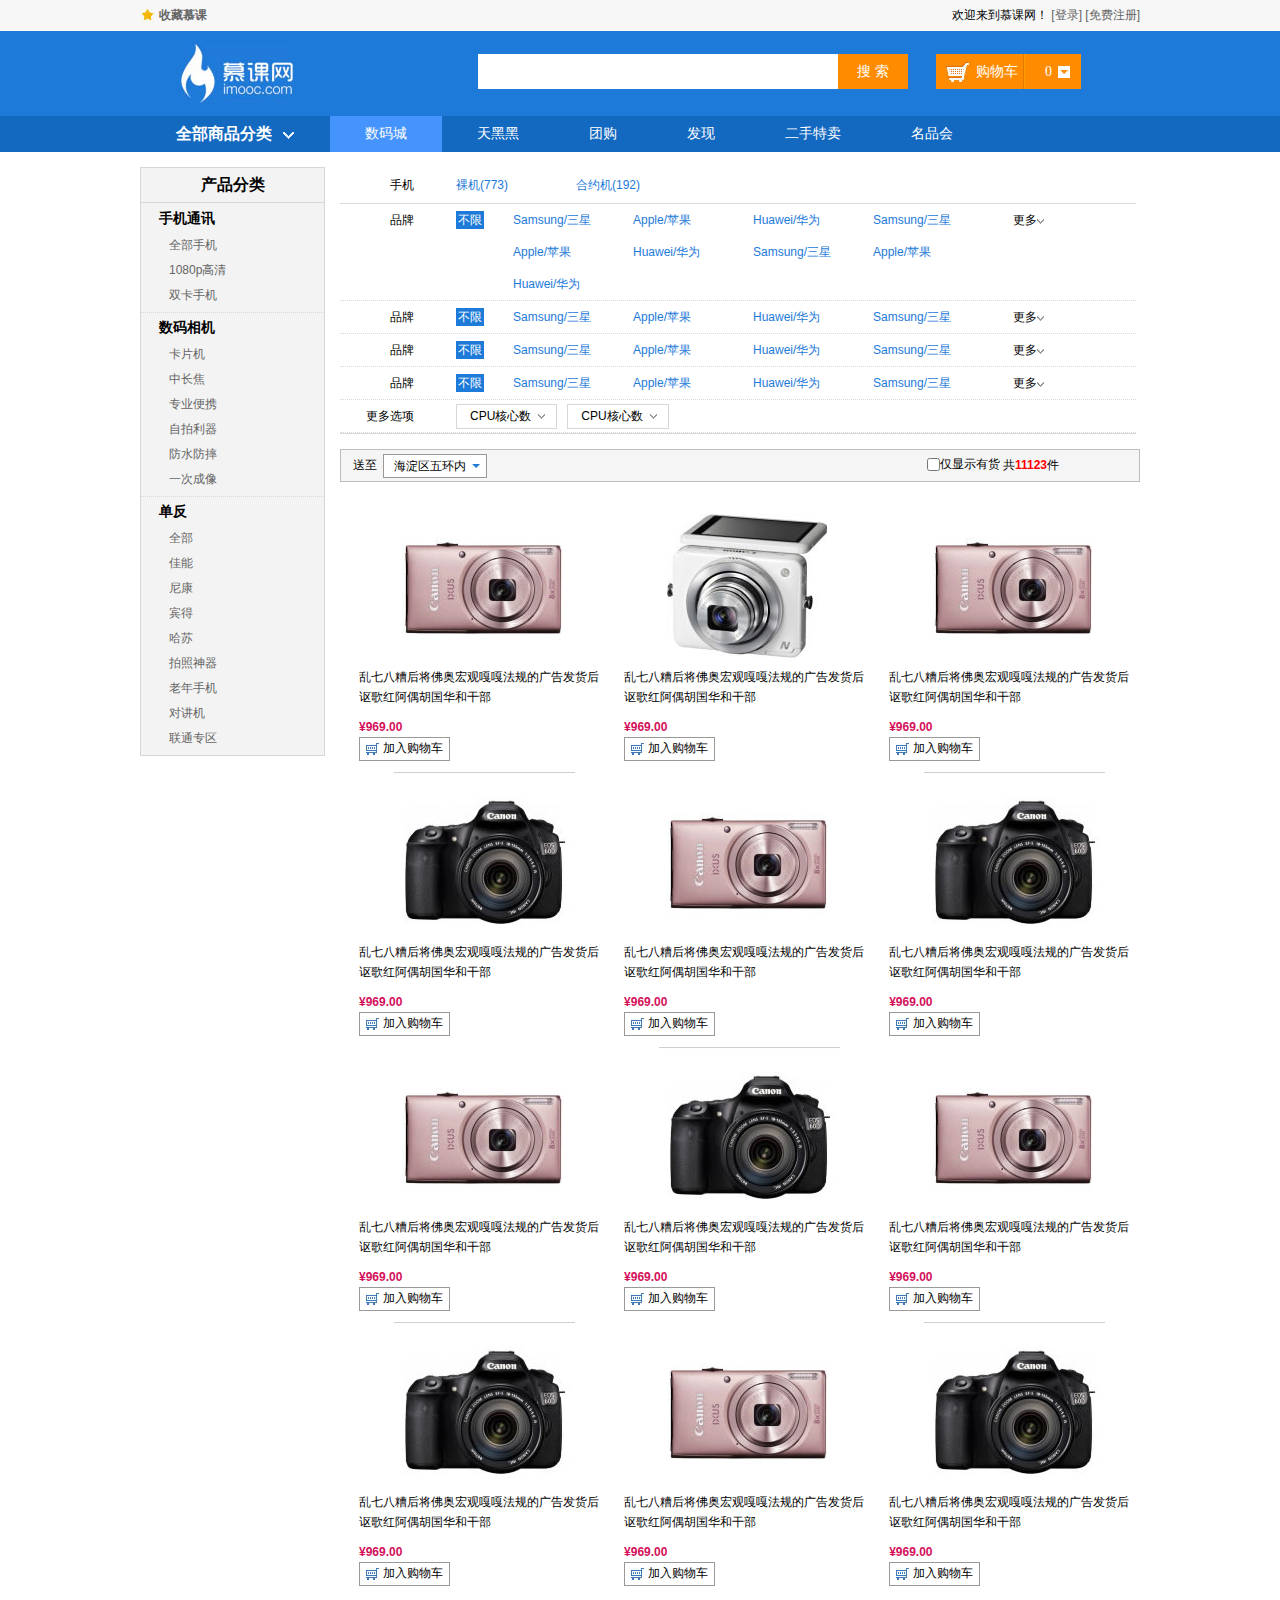
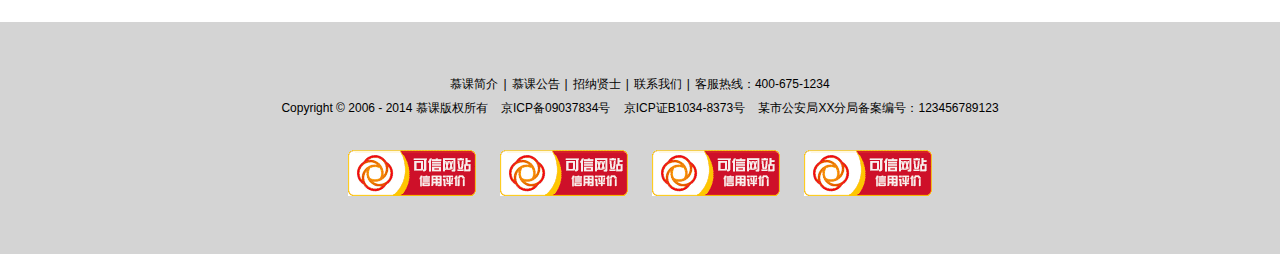
==== filter.html @ c1dac624 "finished products filter" ====
<!DOCTYPE html>
<html>
	<head>
		<meta charset="utf-8" />
		<title>产品筛选</title>
		<link rel="stylesheet" type="text/css" href="style/reset.css" />
		<link rel="stylesheet" type="text/css" href="style/main.css"/>
		<!--[if IE 6]>
			<script type="text/javascript" src="js/DD_belatedPNG_0.0.8a-min.js"></script>
			<script type="text/javascript" src="js/ie6Fixpng.js"></script>
		<![endif]-->
	</head>
	<body>
		<div class="headerBar"><!--头部-->
			<div class="topBar"><!--顶层-->
				<div class="comWidth"><!--公用包裹层-->
					<div class="leftArea"><!--左区域-->
						<a href="#" class="collection">收藏慕课</a>
					</div>
					<div class="rightArea"><!--右区域-->
						<span>欢迎来到慕课网！</span>
						<a href="#" class="login">[登录]</a>
						<a href="#" class="register">[免费注册]</a>
					</div>
				</div>
			</div>
			<div class="logoBar">
				<div class="comWidth">
					<div class="logo">
						<a href="#"><img src="img/logo.jpg" alt="慕课网"/></a>
					</div>
					<div class="search_box">
						<input type="text" class="search_text"/>
						<!--给输入框设置浮动、高度、行高可解决ie6样式问题-->
						<input type="button" value="搜 索" class="search_btn"/>
					</div>
					<div class="shopCar">
						<span class="shopText">购物车</span>
						<span class="shopNum">0</span>
					</div>
				</div>
			</div>
			<div class="navBox">
				<div class="comWidth">
					<div class="shopClass">
						<h3>全部商品分类<i></i></h3>
						<div class="shopClass_show hide">
							<dl class="shopClass_item">
								<dt>
									<a href="#">手机</a>
									<a href="#">数码</a>
									<a href="#" class="aLink">合约机</a>
								</dt>
								<dd>
									<a href="#">荣耀3K</a>
									<a href="#">单反</a>
									<a href="#">智能设备</a>
								</dd>
							</dl>
							<dl class="shopClass_item">
								<dt>
									<a href="#">电脑</a>
									<a href="#">硬件外设</a>
									<a href="#" class="aLink">装机宝</a>
								</dt>
								<dd>
									<a href="#">笔记本</a>
									<a href="#">台式机</a>
									<a href="#">超极本</a>
									<a href="#">平板</a>
								</dd>
							</dl>
							<dl class="shopClass_item ">
								<dt>
									<a href="#">大家电</a>
								</dt>
								<dd>
									<a href="#">电视</a>
									<a href="#">空调</a>
									<a href="#">冰箱</a>
									<a href="#">洗衣机</a>
								</dd>
							</dl>
							<dl class="shopClass_item">
								<dt>
									<a href="#">厨房电器</a>
									<a href="#">生活电器</a>
								</dt>
								<dd>
									<a href="#">空气净化器</a>
									<a href="#">微波炉</a>
									<a href="#">取暖设备</a>
								</dd>
							</dl>
							<dl class="shopClass_item">
								<dt>
									<a href="#">食品/饮料/生鲜</a>
									<a href="#" class="aLink">粮油</a>
								</dt>
								<dd>
									<a href="#">进口</a>
									<a href="#">方便面</a>
									<a href="#">零食</a>
									<a href="#">保健</a>
								</dd>
							</dl>
						</div>
					</div>
					<div class="shopClass_list hide">
						<div class="shopList_cont">
							<dl class="shopList_item">
							<dt>电脑整机</dt>
								<dd>
									<a href="#">笔记本</a>
									<a href="#">超极本</a>
									<a href="#">上网本</a>
									<a href="#">平板电脑</a>
									<a href="#">台式机</a>
								</dd>
							</dl>
							<dl class="shopList_item">
							<dt>装机配件</dt>
								<dd>
									<a href="#">CPU</a>
									<a href="#">硬盘</a>
									<a href="#">SSD固态硬盘</a>
									<a href="#">内存</a>
									<a href="#">显示器</a>
									<a href="#">智能显示器</a>
									<a href="#">主板</a>
									<a href="#">显卡</a>
									<a href="#">机箱</a>
									<a href="#">电源</a>
									<a href="#">散热器</a>
									<a href="#">刻录机/光驱</a>
									<a href="#">声卡</a>
									<a href="#">拓展卡</a>
									<a href="#">服务器配件</a>
									<a href="#">DIY小附件</a>
									<a href="#">装机/配件安装</a>
								</dd>
							</dl>
							<dl class="shopList_item">
							<dt>整机附件</dt>
								<dd>
									<a href="#">电脑包</a>
									<a href="#">硬电脑桌</a>
									<a href="#">电池</a>
									<a href="#">电源适配器</a>
									<a href="#">贴膜</a>
									<a href="#">清洁用品</a>
									<a href="#">笔记本散热器</a>
									<a href="#">USB拓展</a>
									<a href="#">平板配件</a>
									<a href="#">特色附件</a>
									<a href="#">插座网线/电话线</a>
									<a href="#">影音线材</a>
									<a href="#">电脑线材</a>
								</dd>
							</dl>
							<dl class="shopList_item">
							<dt>电脑外设</dt>
								<dd>
									<a href="#">鼠标</a>
									<a href="#">键盘</a>
									<a href="#">游戏外设</a>
									<a href="#">移动硬盘</a>
									<a href="#">摄像头</a>
									<a href="#">高清播放器</a>
									<a href="#">外置盘</a>
									<a href="#">移动硬盘包</a>
									<a href="#">手写板/绘图板</a>
								</dd>
							</dl>
							<dl class="shopList_item">
							<dt>网络设备</dt>
								<dd>
									<a href="#">路由器</a>
									<a href="#">网卡</a>
									<a href="#">3G无线上网</a>
									<a href="#">交换机</a>
									<a href="#">网络存储</a>
									<a href="#">布线工具</a>
									<a href="#">网络配件</a>
									<a href="#">正版软件</a>
								</dd>
							</dl>
							<dl class="shopList_item">
							<dt>音频设备</dt>
								<dd>
									<a href="#">音箱</a>
									<a href="#">耳机/耳麦</a>
									<a href="#">麦克风</a>
									<a href="#">声卡</a>
									<a href="#">音频附件</a>
									<a href="#">录音笔</a>
								</dd>
							</dl>
							<div class="shopList_links">
								<a href="#">电脑整机频道<span></span></a>
								<a href="#">硬件/外设频道<span></span></a>
							</div>
						</div>
					</div>
					<ul class="nav">
						<li><a href="#" class="active">数码城</a></li>
						<li><a href="#">天黑黑</a></li>
						<li><a href="#">团购</a></li>
						<li><a href="#">发现</a></li>
						<li><a href="#">二手特卖</a></li>
						<li><a href="#">名品会</a></li>
					</ul>
				</div>
			</div>
		</div>
		<div class="hr_15"></div>
		<div class="comWidth clearfix products">
			<div class="leftArea">
				<div class="leftNav vertical">
					<h3 class="nav_title">产品分类</h3>
					<div class="nav_cont">
						<h3>手机通讯</h3>
						<ul class="navCont_list clearfix">
							<li><a href="#">全部手机</a></li>
							<li><a href="#">1080p高清</a></li>
							<li><a href="#">双卡手机</a></li>
						</ul>
					</div>
					<div class="nav_cont">
						<h3>数码相机</h3>
						<ul class="navCont_list clearfix">
							<li><a href="#">卡片机</a></li>
							<li><a href="#">中长焦</a></li>
							<li><a href="#">专业便携</a></li>
							<li><a href="#">自拍利器</a></li>
							<li><a href="#">防水防摔</a></li>
							<li><a href="#">一次成像</a></li>
						</ul>
					</div>
					<div class="nav_cont">
						<h3>单反</h3>
						<ul class="navCont_list clearfix">
							<li><a href="#">全部</a></li>
							<li><a href="#">佳能</a></li>
							<li><a href="#">尼康</a></li>
							<li><a href="#">宾得</a></li>
							<li><a href="#">哈苏</a></li>
							<li><a href="#">拍照神器</a></li>
							<li><a href="#">老年手机</a></li>
							<li><a href="#">对讲机</a></li>
							<li><a href="#">联通专区</a></li>
						</ul>
					</div>
				</div>
			</div>
			<div class="rightArea">
				<div class="screenBody">
					<div class="screening_head">
					<dl class="screening_h clearfix">
						<dt>手机</dt>
						<dd class="screening_list">
							<ul class="clearfix">
								<li><a href="#">裸机(773)</a></li>
								<li><a href="#">合约机(192)</a></li>
							</ul>
						</dd>
					</dl>
				</div>
				<div class="screening_box">
					<dl class="screening clearfix">
						<dt>品牌</dt>
						<dd class="limit"><a href="#" class="active">不限</a></dd>
						<dd class="screening_list">
							<ul class="clearfix">
								<li><a href="#">Samsung/三星</a></li>
								<li><a href="#">Apple/苹果</a></li>
								<li><a href="#">Huawei/华为</a></li>
								<li><a href="#">Samsung/三星</a></li>
								<li><a href="#">Apple/苹果</a></li>
								<li><a href="#">Huawei/华为</a></li>
								<li><a href="#">Samsung/三星</a></li>
								<li><a href="#">Apple/苹果</a></li>
								<li><a href="#">Huawei/华为</a></li>
							</ul>
						</dd>
						<dd class="moreTwo"><a href="">更多<span class="moreover"></span></a></dd>
					</dl>
					<dl class="screening clearfix">
						<dt>品牌</dt>
						<dd class="limit"><a href="#" class="active">不限</a></dd>
						<dd class="screening_list">
							<ul class="clearfix">
								<li><a href="#">Samsung/三星</a></li>
								<li><a href="#">Apple/苹果</a></li>
								<li><a href="#">Huawei/华为</a></li>
								<li><a href="#">Samsung/三星</a></li>
							</ul>
						</dd>
						<dd class="moreTwo"><a href="">更多<span class="moreover"></span></a></dd>
					</dl>
					<dl class="screening clearfix">
						<dt>品牌</dt>
						<dd class="limit"><a href="#" class="active">不限</a></dd>
						<dd class="screening_list">
							<ul class="clearfix">
								<li><a href="#">Samsung/三星</a></li>
								<li><a href="#">Apple/苹果</a></li>
								<li><a href="#">Huawei/华为</a></li>
								<li><a href="#">Samsung/三星</a></li>
							</ul>
						</dd>
						<dd class="moreTwo"><a href="">更多<span class="moreover"></span></a></dd>
					</dl>
					<dl class="screening clearfix">
						<dt>品牌</dt>
						<dd class="limit"><a href="#" class="active">不限</a></dd>
						<dd class="screening_list">
							<ul class="clearfix">
								<li><a href="#">Samsung/三星</a></li>
								<li><a href="#">Apple/苹果</a></li>
								<li><a href="#">Huawei/华为</a></li>
								<li><a href="#">Samsung/三星</a></li>
							</ul>
						</dd>
						<dd class="moreTwo"><a href="#">更多<span class="moreover"></span></a></dd>
					</dl>
					<dl class="screening clearfix">
						<dt>更多选项</dt>
						<dd class="screening_list">
							<div class="screen_more">
								<a href="#">CPU核心数</a>
							</div>
							<div class="screen_more">
								<a href="#">CPU核心数</a>
							</div>
						</dd>
					</dl>
				</div>
				<div class="hr_15"></div>
				<div class="addInfo">
					<div class="address">
						<span class="add_text">送至</span>
						<div class="select">
							<h3>海淀区五环内</h3>
							<span></span>
							<ul class="show_select">
								<li>事发后</li>
								<li>事发后</li>
								<li>事发后</li>
							</ul>
						</div>
					</div>
					<div class="screen_text">
						<span class="check">
							<input type="checkbox" id="check"/><label for="check">仅显示有货</label>
						</span>
						<span class="shop_number">
							共<em>11123</em>件
						</span>
					</div>
				</div>
				
				<div class="hr_15"></div>
				
				<div class="screening_list_more clearfix">
					<div class="item">
						<div class="item_cont">
							<div class="img_item">
								<a href="#"><img src="img/item/item01.jpg"/></a>
							</div>
							<p><a href="#">乱七八糟后将佛奥宏观嘎嘎法规的广告发货后讴歌红阿偶胡国华和干部</a></p>
							<p class="money">¥969.00</p>
							<p><a href="#" class="addCar">加入购物车</a></p>
						</div>
					</div>
					<div class="item">
						<div class="item_cont">
							<div class="img_item">
								<a href="#"><img src="img/item/item02.jpg"/></a>
							</div>
							<p><a href="#">乱七八糟后将佛奥宏观嘎嘎法规的广告发货后讴歌红阿偶胡国华和干部</a></p>
							<p class="money">¥969.00</p>
							<p><a href="#" class="addCar">加入购物车</a></p>
						</div>
					</div>
					<div class="item">
						<div class="item_cont">
							<div class="img_item">
								<a href="#"><img src="img/item/item01.jpg"/></a>
							</div>
							<p><a href="#">乱七八糟后将佛奥宏观嘎嘎法规的广告发货后讴歌红阿偶胡国华和干部</a></p>
							<p class="money">¥969.00</p>
							<p><a href="#" class="addCar">加入购物车</a></p>
						</div>
					</div>
					<div class="item">
						<div class="item_cont">
							<div class="img_item">
								<a href="#"><img src="img/item/item03.jpg"/></a>
							</div>
							<p><a href="#">乱七八糟后将佛奥宏观嘎嘎法规的广告发货后讴歌红阿偶胡国华和干部</a></p>
							<p class="money">¥969.00</p>
							<p><a href="#" class="addCar">加入购物车</a></p>
						</div>
					</div>
					<div class="item">
						<div class="item_cont">
							<div class="img_item">
								<a href="#"><img src="img/item/item01.jpg"/></a>
							</div>
							<p><a href="#">乱七八糟后将佛奥宏观嘎嘎法规的广告发货后讴歌红阿偶胡国华和干部</a></p>
							<p class="money">¥969.00</p>
							<p><a href="#" class="addCar">加入购物车</a></p>
						</div>
					</div>
					<div class="item">
						<div class="item_cont">
							<div class="img_item">
								<a href="#"><img src="img/item/item03.jpg"/></a>
							</div>
							<p><a href="#">乱七八糟后将佛奥宏观嘎嘎法规的广告发货后讴歌红阿偶胡国华和干部</a></p>
							<p class="money">¥969.00</p>
							<p><a href="#" class="addCar">加入购物车</a></p>
						</div>
					</div>
					<div class="item">
						<div class="item_cont">
							<div class="img_item">
								<a href="#"><img src="img/item/item01.jpg"/></a>
							</div>
							<p><a href="#">乱七八糟后将佛奥宏观嘎嘎法规的广告发货后讴歌红阿偶胡国华和干部</a></p>
							<p class="money">¥969.00</p>
							<p><a href="#" class="addCar">加入购物车</a></p>
						</div>
					</div>
					<div class="item">
						<div class="item_cont">
							<div class="img_item">
								<a href="#"><img src="img/item/item03.jpg"/></a>
							</div>
							<p><a href="#">乱七八糟后将佛奥宏观嘎嘎法规的广告发货后讴歌红阿偶胡国华和干部</a></p>
							<p class="money">¥969.00</p>
							<p><a href="#" class="addCar">加入购物车</a></p>
						</div>
					</div>
					<div class="item">
						<div class="item_cont">
							<div class="img_item">
								<a href="#"><img src="img/item/item01.jpg"/></a>
							</div>
							<p><a href="#">乱七八糟后将佛奥宏观嘎嘎法规的广告发货后讴歌红阿偶胡国华和干部</a></p>
							<p class="money">¥969.00</p>
							<p><a href="#" class="addCar">加入购物车</a></p>
						</div>
					</div>
					<div class="item">
						<div class="item_cont">
							<div class="img_item">
								<a href="#"><img src="img/item/item03.jpg"/></a>
							</div>
							<p><a href="#">乱七八糟后将佛奥宏观嘎嘎法规的广告发货后讴歌红阿偶胡国华和干部</a></p>
							<p class="money">¥969.00</p>
							<p><a href="#" class="addCar">加入购物车</a></p>
						</div>
					</div>
					<div class="item">
						<div class="item_cont">
							<div class="img_item">
								<a href="#"><img src="img/item/item01.jpg"/></a>
							</div>
							<p><a href="#">乱七八糟后将佛奥宏观嘎嘎法规的广告发货后讴歌红阿偶胡国华和干部</a></p>
							<p class="money">¥969.00</p>
							<p><a href="#" class="addCar">加入购物车</a></p>
						</div>
					</div>
					<div class="item">
						<div class="item_cont">
							<div class="img_item">
								<a href="#"><img src="img/item/item03.jpg"/></a>
							</div>
							<p><a href="#">乱七八糟后将佛奥宏观嘎嘎法规的广告发货后讴歌红阿偶胡国华和干部</a></p>
							<p class="money">¥969.00</p>
							<p><a href="#" class="addCar">加入购物车</a></p>
						</div>
					</div>
				</div>
					
			</div>
		</div>
		</div>
		<div class="hr_25"></div>
		<div class="footer">
			<p><a href="#">慕课简介</a><i>|</i><a href="#">慕课公告</a><i>|</i><a href="#">招纳贤士</a><i>|</i><a href="#">联系我们</a><i>|</i>客服热线：400-675-1234</p>
			<p>Copyright &copy; 2006 - 2014 慕课版权所有&nbsp;&nbsp;&nbsp;&nbsp;京ICP备09037834号&nbsp;&nbsp;&nbsp;&nbsp;京ICP证B1034-8373号&nbsp;&nbsp;&nbsp;&nbsp;某市公安局XX分局备案编号：123456789123</p>
			<p><a href="#"><img src="img/webLogo.png"/></a><a href="#"><img src="img/webLogo.png"/></a><a href="#"><img src="img/webLogo.png"/></a><a href="#"><img src="img/webLogo.png"/></a></p>
		</div>
	</body>
</html>
---- style/main.css ----
/*公用*/
.comWidth{
	width: 1000px;
	margin-left: auto;
	margin-right: auto;
}
.hide{
	display: none;
}
.show{
	display: block;
}
.leftArea{
	float: left;
}
.rightArea{
	float: right;
}
/*topBar*/
.topBar{
	height: 31px;
	background-color: #f7f7f7;
	line-height: 31px;
}
.topBar a:hover{
	color: dodgerblue;
}
.collection{
	background: url(../img/icon/collection.jpg) left center no-repeat;
	padding-left: 19px;
	font-weight:bold;
}
/*logoBar*/
.logoBar{
	height: 85px;
	background-color: #1D7AD9;
}
/*logo*/
.logo{
	padding-left: 41px;
	padding-top: 13px;
	float: left;
}
/*search*/
.search_box{
	width: 430px;
	float: left;
	padding-top: 23px;
	padding-left: 185px;
}
.search_text{
	width: 350px;
	height: 35px;
	float: left;
	background-color: #fff;
	line-height: 35px\9;
	padding: 0 5px;
}
.search_btn{
	width:70px;
	height: 35px;
	font-family: "microsoft yahei","微软雅黑";
	font-size: 14px;
	color: #fff;
	background-color: #FF8C00;
	float: left;
}
/*shopCar*/
.shopCar{
	float: right;
	width: 145px;
	height: 35px;
	margin-top: 23px;
	margin-right: 59px;
	background-color: #FF8C00;
	display: inline;
}
.shopText{
	background: url(../img/icon/shopcar.jpg) 10px center no-repeat;
	float: left;
	color: #fff;
	line-height: 35px;
	height: 100%;
	width:87px;
	font-family: "microsoft yahei","微软雅黑";
	font-size: 14px;
	text-indent: 40px;
	border-right: #E27A00 solid 1px;
}
.shopNum{
	float: left;
	background: url(../img/icon/num.jpg) 33px center no-repeat;
	color: #fff;
	font: 14px/35px "微软雅黑","microsoft yahei";
	border-left: #FF9C01 solid 1px;
	width: 27px;
	height: 35px;
	text-align: right;
	padding-right: 29px;
}
/*导航*/
.navBox{
	height: 36px;
	color:#fff;
	background-color: #1369C0;
}
.shopClass{
	float: left;
	width: 190px;
	position: relative;
}
.shopClass h3{
	font-size: 16px;
	font-family: "微软雅黑","microsoft yahei";
	text-align: center;
	line-height: 35px;
}
.shopClass i{
	background: url(../img/icon/triangle.png) left center no-repeat;
	width: 11px;
	height: 7px;
	overflow: hidden;
	margin-left: 11px;
	display: inline-block;
}
/*nav*/
.nav{
	line-height: 35px;
}
.nav li{
	float: left;
}
.nav a{
	text-align: center;
	display: inline-block;
	font-family: "微软雅黑","microsoft yahei";
	color: #fff;
	font-size: 14px;
	padding: 0 35px;
	height: 36px;
}
.nav .active{
	background-color: #4593FD;
	text-decoration: none;
}
/*导航栏弹出列表*/
.shopClass_show{
	background-color: #4593FD;
	width: 100%;
	position: absolute;
	top: 36px;
	left: 0px;
}
.shopClass_item{
	padding: 12px 10px;
	border-top: #5AA1FE solid 1px;
	border-bottom: #3487F2 solid 1px;
	line-height: 16px;
}
.shopClass_item dt{
	height: 20px;
	background: url(../img/icon/right.png) right center no-repeat;
	overflow: hidden;
	line-height: 1;
}
.shopClass_item dt a{
	font: 14px/1 "微软雅黑","microsoft yahei";
	color: #fff;
	height: 24px;
	font-weight: bold;
}
.shopClass_item dd a{
	font: 14px/1 "微软雅黑","microsoft yahei";
	color: #fff;
}
.shopClass_item .aLink{
	width: 48px;
	height: 20px;
	background: url(../img/icon/background.png) left center no-repeat;
	display: inline-block;
	line-height: 20px;
	text-align: center;
	font-weight: normal;
	font-size: 12px;
}
.shopClass_active/*动态*/{
	background: #fff;
	border-left: #4593FD solid 1px;
}
.shopClass_active dt{
	background: none;
}
.shopClass_active dt a{
	color: #000000;
}
.shopClass_active dd a{
	color: #000000;
}
.shopClass_active .aLink{
	color: #fff;
	text-decoration: none;
}
/*shopClass_list弹出的菜单*/
.shopClass_list{
	width: 568px;
	border: #DDDDDD solid 1px;
	position: absolute;
	margin-left: 190px;
	margin-top: 35px;
}
.shopList_cont{
	padding: 0px 20px;
}
.shopList_item{
	padding: 14px 0;
	border-bottom: #ccc solid 1px;
}
.shopList_item dt{
	height: 24px;
	color: #4B88DA;
	font-size: 12px;
	font-family: "微软雅黑","microsoft yahei";
	font-weight: bolder;
	line-height: 24px;
}
.shopList_item dd{
	padding-left: 65px;/*可以用浮动*/
	margin-top: -24px;
	line-height: 24px;
}
.shopList_item dd a{
	margin-right: 8px;
}
.shopList_links{
	padding: 15px 0px;
}
.shopList_links a{
	background-color: #2785E6;
	color: #fff;
	height: 26px;
	line-height: 26px;
	font-size: 12px;
	font-family: "微软雅黑","microsoft yahei";
	padding:0px 10px 0px 8px;
	display: inline-block;
	margin-right: 10px;
}
.shopList_links span{
	width: 11px;
	height: 7px;
	background: url(../img/icon/right.png) left center no-repeat;
	margin-left: 8px;
	display: inline-block;
}
/*banner部分*/
.banner_big,.banner_big img{
	width: 810px;
	height: 326px;
}
.banner_big .imgBox{
	width: 1620px;
	height: 326px;
}
.banner_sm,.banner_sm img{
	width: 190px;
	height: 400px;
}
.banner_sm .imgBox{
	width: 380px;
	height: 400px;
}
.banner_bar{
	float: right;
	position: relative;
	overflow: hidden;
}
.imgBox{
	position: absolute;
	left: 0;
	top: 0;
}
.imgBox li{
	float: left;
}
.imgBox img{
	display: block;
}
.imgNum{
	position: absolute;
	width: 100%;
	left: 0;
	bottom: 15px;
	text-align: center;
}
.imgNum a{
	display: inline-block;
	width: 20px;
	height: 5px;
	background-color: #fff;
	margin: 0px 3px;
	overflow: hidden;
}
.imgNum .active{
	background-color: #FF7700;
}
/*商品标题*/
.shopTit{
	height: 44px;
	font-family: "微软雅黑","microsoft yahei";
	line-height: 44px;
	margin-bottom: 15px;
	margin-top: 15px;
}
.icon{
	background: url(../img/icon/detail.png) left top no-repeat;
	width: 44px;
	height: 44px;
	float: left;
}
.shopTit h3{
	font-weight: normal;
	font-size: 24px;
	float: left;
	padding-left: 15px;
}
.more{
	float: right;
	font-family:"宋体";
}
.more:hover{
	text-decoration:underline ;
}
/*商品列表*/
.shopList .leftArea{
	width: 190px;
}
.shopList .rightArea{
	width: 808px;
	border: #ccc solid 1px;
	border-bottom: #ff7201 solid 3px;
	height: 396px;
	overflow: hidden;
}
/*商品列表—右侧*/
.shopList_top{
	margin-right: -4px;
}
.shop_item{
	width: 202px;
	border-right: #ccc solid 1px;
	border-bottom: #ccc solid 1px;
	height: 279px;
	text-align: center;
	font-family: "微软雅黑","microsoft yahei";
	float: left;
	overflow: hidden;
}
.shop_img{
	height: 200px;
}
.shop_img img{
	padding-top: 46px;
}
.shop_item .title{
	font-size: 16px;
	font-weight: bold;
	color: #000000;
	padding-top: 20px;
}
.shop_item p{
	font-size: 14px;
	color: #ff7300;
	line-height: 21px;
}
/*商品列表-右下*/
.shopItem_sm{
	width: 202px;
	height: 116px;
	border-right: #ccc solid 1px;
	float: left;
}
.shopItem_smImg{
	width: 95px;
	height: 116px;
	float: left;
	text-align: center;
	padding-top: 26px;
}
.shopItem_text{
	padding-top: 25px;
	width: 107px;
	float: left;
}
.shopItem_text .shopTxtName{
	color: #ff7300;
	font-family: "新宋体";
	font-size: 12px;
	line-height: 20px;
}
.shopItem_text .shopTxtPrice{
	font-family: "微软雅黑","microsoft yahei";
	font-size: 16px;
	float: left;
	line-height: 30px;
}
.shopList_sm{
	margin-right: -4px;
}
/*底部*/
.footer{
	background-color: #D4D4D4;
	text-align: center;
	line-height: 24px;
	padding: 50px 0px;
}
.footer i{
	font-style: normal;
	margin: 0px 5px;
}
.footer a{
	color: #000000;
}
.footer a:hover{
	color: #ff7300;
	text-decoration: none;
}
.footer img{
	margin: 0px 12px;
	padding-top: 30px;
}
.hr25{
	height: 25px;
}
.hr_7{
	height: 7px;
	overflow: hidden;
}
.hr_15{
	height: 15px;
	overflow: hidden;
}
.hr_25{
	height: 25px;
	overflow: hidden;
}
/*产品分类*/
.products .leftArea{
	width: 185px;
}
.products .rightArea{
	width: 810px;
}
.products .banner_bar{
	float: none;
}
.products .item{
	width: 25%;
	*width: 24.9%;
	margin-bottom: 10px;
}	
.leftNav{
	background-color: #f3f3f3;border: #d7d7d7 solid 1px;
}
.vertical .nav_title{
	font-size: 16px;
}
.vertical .nav_cont h3{
	font-family: "微软雅黑" "microsoft yahei";
	font-size: 14px;
}
.vertical .navCont_list li{
	float: none;
	padding-left: 10px;
}
.nav_title{
	height: 34px;
	line-height: 34px;
	font-size: 14px;
	font-family: "新宋体";
	border-bottom: #d7d7d7 solid 1px;
	text-align: center;
}
.nav_cont{
	padding:0px 18px 4px/*三个值代表上、左右、下*/;
	border-bottom: #d7d7d7 dotted 1px;
	margin-bottom: -1px;
}
.nav_cont h3{
	font-size: 12px;
	height: 30px;
	line-height: 30px;
}
.navCont_list{
	line-height: 25px;
}
.navCont_list li{
	float: left;
	width: 50%;
}
/*标题*/
.products_title{
	height: 34px;
	border-bottom: #cccccc solid 2px;
}
.products_title h3{
	width: 180px;
	font-size: 16px;
	text-indent: 9px;
	border-bottom: #096DBA solid 2px;
	line-height: 34px;
	height: 34px;
	margin-bottom: -2px;
	position: relative;
}
.item{
	float: left;
	height: 265px;
}
.item_cont{
	padding-left: 15px;
}
.img_item{
	height: 170px;
	text-align: center;
}
.img_item img{
	height: 170px;
}
.item p{
	line-height: 20px;
}
.item a{
	color: #000;
}
.item a:hover{
	text-decoration: underline;
}
.money{
	color: #D4105A;
	font-weight: bold;
	padding-top: 10px;
}
.star{
	width: 13px;
	height: 12px;
	overflow: hidden;
	background: url(../img/icon/star.jpg) left top no-repeat;
	display: inline-block;
	margin-right: 1px;
}
/*筛选*/
.screenBody{
	margin-left: 10px;
}
.screening_box{
	border-bottom: #D9D9D9 solid 1px;
	border-top: #D9D9D9 solid 1px;
	width: 796px;
}
.screening{
	border-bottom: #D9D9D9 dotted 1px;
	overflow: hidden;
}
.screening dt{
	height: 32px;
	line-height: 32px;
	width: 74px;
	text-align: right;
	float: left;
	margin-right: 42px;
}
.screening_h dt{
	height: 36px;
	line-height: 36px;
	width: 74px;
	text-align: right;
	float: left;
	margin-right: 42px;
}
.screening_h .screening_list{
	line-height: 36px;
	width: 500px;
	float: left;
}
.limit{
	width: 55px;
	height: 32px;
	line-height: 32px;
	float: left;
}
.screening .active{
	background-color: #1D7AD9;
	color: #fff;
	text-decoration: none;
}
.screening a{
	padding: 2px;
}
.screening_list{
	line-height: 32px;
	width: 500px;
	float: left;
}
.screening_list li{
	float: left;
	width: 20%;
	margin-right: 20px;
}
.screening_list li a{
	color: #1D7AD9;
}
.moreTwo{
	line-height: 32px;
	float: left;
}
.moreTwo a{
	color: #000;
}
.moreover{
	background: url(../img/icon/downTriangle.jpg) left center no-repeat;
	width: 7px;
	height: 5px;
	display: inline-block;
}
.screen_more{
	border: #D7D7D7 solid 1px;
	height: 23px;
	line-height: 23px;
	margin-top: 4px;
	float: left;
	margin-right: 10px;
	padding-right: 11px;
	padding-left: 11px;
}
.screen_more a{
	background: url(../img/icon/downTriangle.jpg) right center no-repeat;
	text-decoration: none;
	color: #000000;
	padding-right: 14px ;
}
.addInfo{
	height: 31px;
	line-height: 31px;
	background-color: #f5f5f5;
	border: #bfbfbf solid 1px;
}
.address{
	float: left;
}
.add_text{
	float: left;
	line-height: 31px;
	padding-left: 12px;
	padding-right: 6px;
}
.addInfo .select{
	margin-top: 4px;
}
.screen_text{
	float: right;
	line-height: 31px;
	padding-right: 80px;
}
.screen_text span{
	vertical-align: middle;
}
.check{
	position: relative;
	top: -1px;
} 
.check input,.check label{
	vertical-align: middle;
}
.shop_number em{
	color: #f00;
	font-style: normal;
	font-weight: bold;
}
.addCar{
	border: #999 solid 1px;
	height: 22px;
	display: inline-block;
	padding: 0 6px 0 23px;
	background: url(../img/icon/car.jpg) 6px center no-repeat;
}
.screening_list_more{
	padding-left: 0.5%;
}
.screening_list_more .item{
	width: 33.3%;
}
/*组件*/
.select{
	border: #999 solid 1px;
	height: 22px;
	line-height: 22px;
	float: left;
	background-color: #FFFFFF;
	padding-left: 10px;
	padding-right: 20px;
	position: relative;
	z-index: 4;
}
.select h3{
	font-size: 12px;
	font-weight: normal;
}
.select span{
	position: absolute;
	right: 0;
	top: 0;
	height: 100%;
	width: 20px;
	background: url(../img/icon/blueTriangle.jpg) center center no-repeat;
}
.show_select{
	border: #999 solid 1px;
	position: absolute;
	left: -1px;
	top: 22px;
	width: 100%;
	background-color: #FFFFFF;
	display: none;
}
.show_select li{
	padding-left: 10px;
}
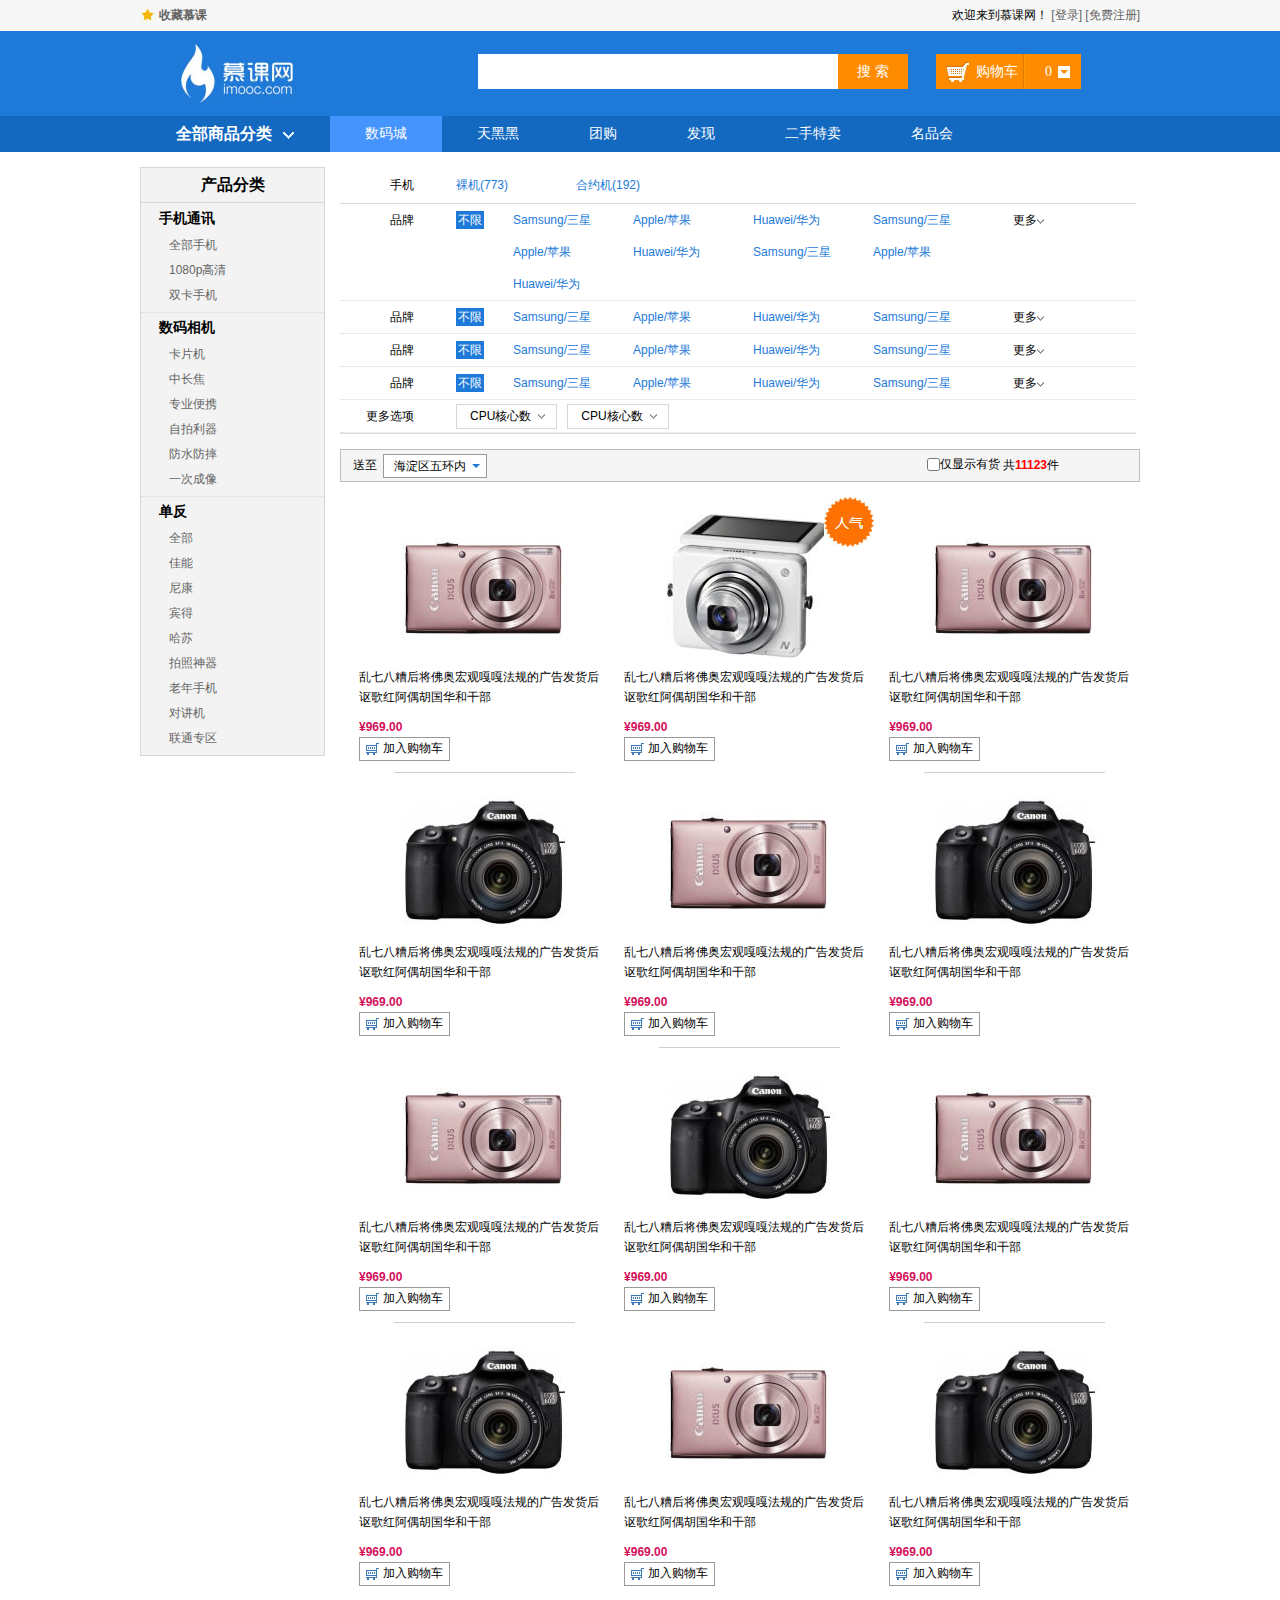
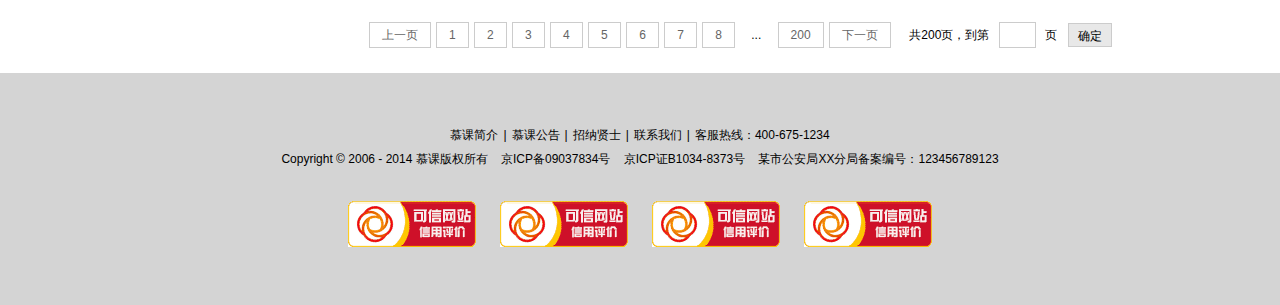
==== commit f90fa6c6: "finished filter.html" ====
--- a/filter.html
+++ b/filter.html
@@ -382,6 +382,7 @@
 							<p class="money">¥969.00</p>
 							<p><a href="#" class="addCar">加入购物车</a></p>
 						</div>
+						<div class="hot"></div>
 					</div>
 					<div class="item">
 						<div class="item_cont">
@@ -486,7 +487,26 @@
 				</div>
 					
 			</div>
-		</div>
+				<div class="hr_25"></div>
+				<div class="page">
+					<a href="#">上一页</a>
+					<a href="#" class="active">1</a>
+					<a href="#">2</a>
+					<a href="#">3</a>
+					<a href="#">4</a>
+					<a href="#">5</a>
+					<a href="#">6</a>
+					<a href="#">7</a>
+					<a href="#">8</a>
+					<span class="hl">...</span>
+					<a href="#">200</a>
+					<a href="#">下一页</a>
+					<span class="morePage">共200页，到第</span>
+					<input type="text" class="pageNum"/>
+					<span class="ye">页</span>
+					<input type="button" value="确定" class="page_btn"/>
+				</div>
+			</div>
 		</div>
 		<div class="hr_25"></div>
 		<div class="footer">
--- a/style/main.css
+++ b/style/main.css
@@ -515,9 +515,18 @@
 .item{
 	float: left;
 	height: 265px;
+	position: relative;
 }
 .item_cont{
 	padding-left: 15px;
+}
+.hot{
+	position: absolute;
+	background: url(../img/item/hot.jpg) left top no-repeat;
+	width: 50px;
+	height: 50px;
+	right: 0;
+	top: 0;
 }
 .img_item{
 	height: 170px;
@@ -610,8 +619,12 @@
 	color: #1D7AD9;
 }
 .moreTwo{
+	height: 32px;
 	line-height: 32px;
 	float: left;
+	vertical-align: middle;
+	_top:8px;
+	position: relative;
 }
 .moreTwo a{
 	color: #000;
@@ -667,6 +680,7 @@
 .check{
 	position: relative;
 	top: -1px;
+	_top:4px;
 } 
 .check input,.check label{
 	vertical-align: middle;
@@ -676,6 +690,10 @@
 	font-style: normal;
 	font-weight: bold;
 }
+.shop_number {
+	position: relative;
+	_top:4px;
+}
 .addCar{
 	border: #999 solid 1px;
 	height: 22px;
@@ -689,6 +707,65 @@
 .screening_list_more .item{
 	width: 33.3%;
 }
+/*分页*/
+.page{
+	text-align: center;
+	margin-left: 10px;
+	position: relative;
+	z-index: 2;
+}
+.page a{
+	text-decoration: none;
+	border: #CCCCCC solid 1px;
+	padding: 0px 12px;
+	height: 24px;
+	line-height: 24px;
+	display: inline-block;
+	margin: 0 1px;
+	vertical-align: middle;
+	position: relative;
+}
+.page a:hover{
+	background-color: #2266BB;
+	color: #FFFFFF;
+}
+.page span,.page input{
+	vertical-align: middle;
+	position: relative;
+}
+.page .hl{
+	display: inline-block;
+	padding: 0px 12px;
+}
+.morePage{
+	display: inline-block;
+	padding-left: 14px;
+	height: 24px;
+	line-height: 24px;
+}
+.pageNum{
+	height: 24px;
+	line-height: 24px\9;
+	width: 29px;
+	padding: 0px 3px;
+	text-align: center;
+	border: #CCCCCC solid 1px;
+	margin-left: 6px;
+}
+.page_btn{
+	height: 24px;
+	line-height: 24px;
+	text-align: center;
+	width: 44px;
+	background-color: #E8E8E8;
+	border: #CCCCCC solid 1px;
+}
+.ye{
+	padding: 0 8px 0 6px;
+}
+
+
+
 /*组件*/
 .select{
 	border: #999 solid 1px;
@@ -725,3 +802,4 @@
 .show_select li{
 	padding-left: 10px;
 }
+
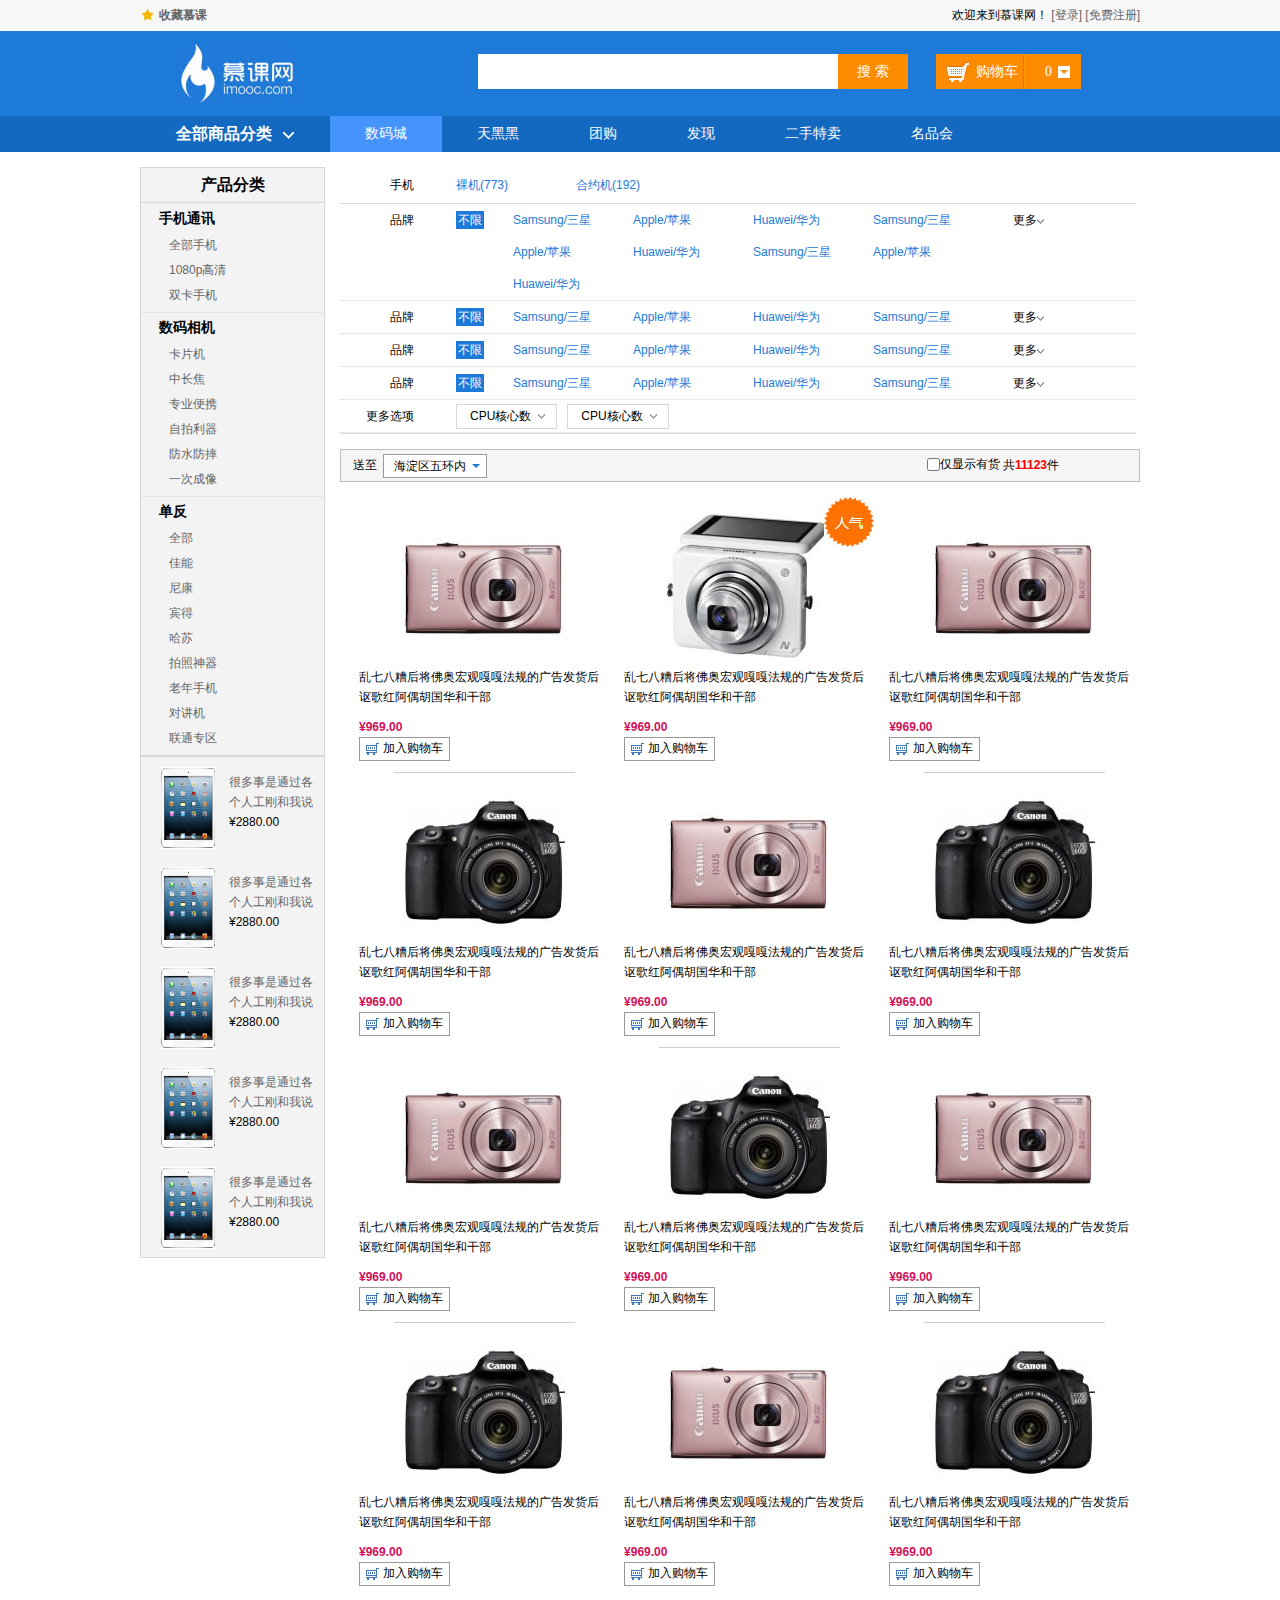
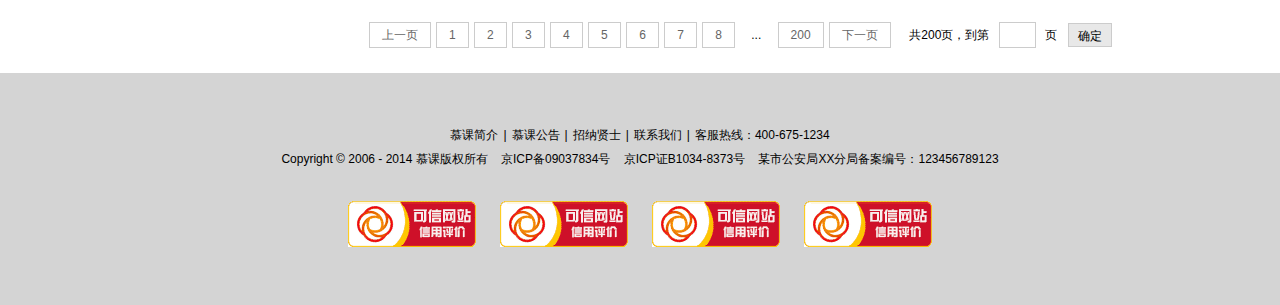
==== commit b3b1e7d9: "fix filter something problem" ====
--- a/filter.html
+++ b/filter.html
@@ -252,6 +252,33 @@
 						</ul>
 					</div>
 				</div>
+				<div class="leftNav vertical">
+					<div class="sameShopItem">
+						<a href="#"><img src="img/shopitem/shop_sm_03.png"/></a>
+						<p><a href="#">很多事是通过各个人工刚和我说过</a></p>
+						<span>¥2880.00</span>
+					</div>
+					<div class="sameShopItem">
+						<a href="#"><img src="img/shopitem/shop_sm_03.png"/></a>
+						<p><a href="#">很多事是通过各个人工刚和我说过</a></p>
+						<span>¥2880.00</span>
+					</div>
+					<div class="sameShopItem">
+						<a href="#"><img src="img/shopitem/shop_sm_03.png"/></a>
+						<p><a href="#">很多事是通过各个人工刚和我说过</a></p>
+						<span>¥2880.00</span>
+					</div>
+					<div class="sameShopItem">
+						<a href="#"><img src="img/shopitem/shop_sm_03.png"/></a>
+						<p><a href="#">很多事是通过各个人工刚和我说过</a></p>
+						<span>¥2880.00</span>
+					</div>
+					<div class="sameShopItem">
+						<a href="#"><img src="img/shopitem/shop_sm_03.png"/></a>
+						<p><a href="#">很多事是通过各个人工刚和我说过</a></p>
+						<span>¥2880.00</span>
+					</div>
+				</div>
 			</div>
 			<div class="rightArea">
 				<div class="screenBody">
--- a/style/main.css
+++ b/style/main.css
@@ -497,6 +497,31 @@
 	float: left;
 	width: 50%;
 }
+/*同类商品详细*/
+.sameShopItem{
+	height: 80px;
+	width: 153px;
+	padding: 10px 10px 10px 20px;
+	font-size:12px;
+}
+.sameShopItem img,.sameShopItem p{
+	float: left;
+}
+.sameShopItem p{
+	padding-left: 9px;
+	width: 85px;
+	height: 40px;
+	line-height: 20px;
+	padding-top: 5px;
+	overflow: hidden;
+	color: #CCCCCC;
+}
+.sameShopItem span{
+	height: 20px;
+	line-height: 20px;
+	padding-left: 9px;
+	width: 85px;
+}
 /*标题*/
 .products_title{
 	height: 34px;
